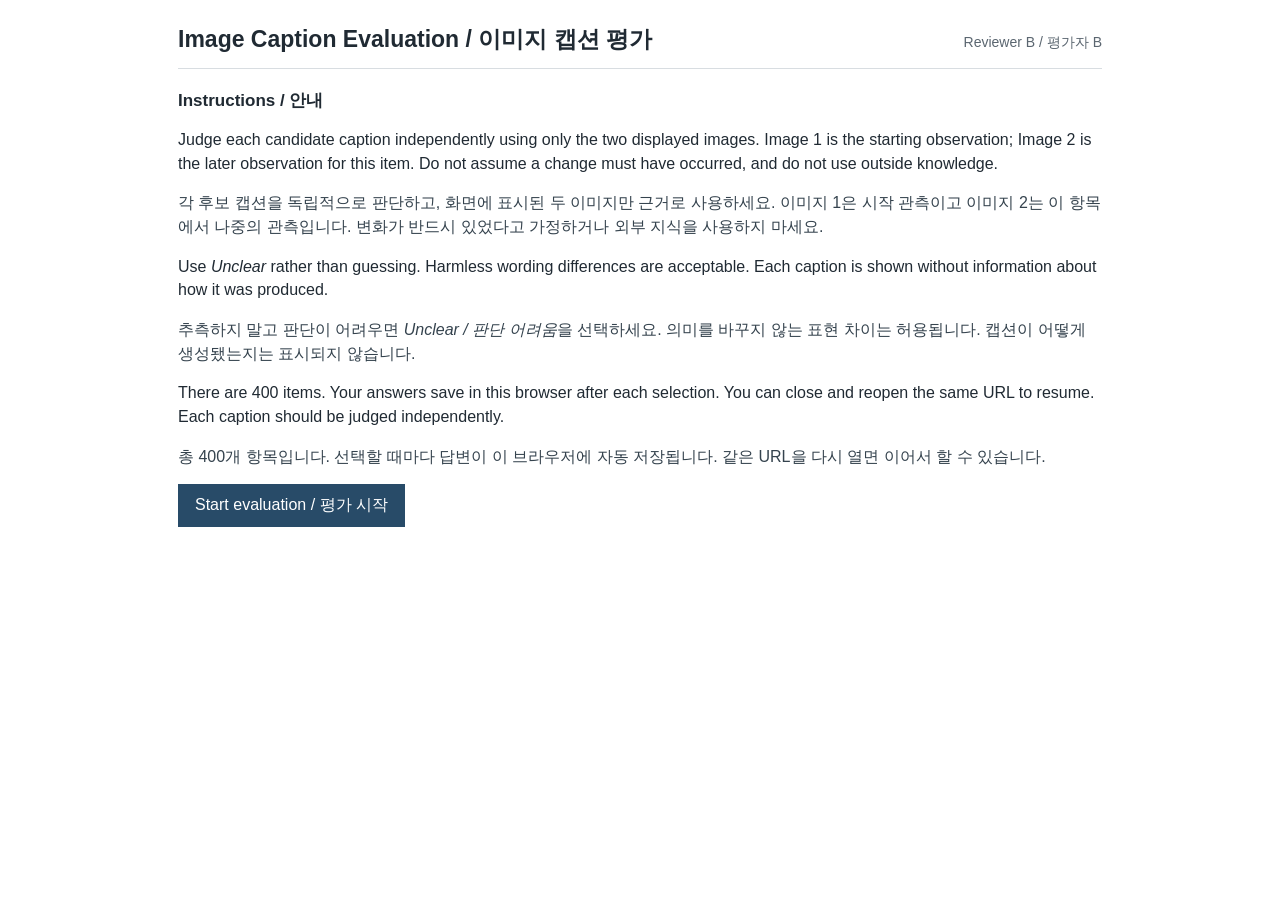
==== annotator_B_site/index.html @ b2f88b10 "Publish independent static image caption evaluation interfaces" ====
<!doctype html>
<html lang="en">
<head>
  <meta charset="utf-8">
  <meta name="viewport" content="width=device-width, initial-scale=1">
  <title>Image Caption Evaluation / 이미지 캡션 평가</title>
  <link rel="stylesheet" href="styles.css">
</head>
<body>
<main>
  <header><h1>Image Caption Evaluation <span lang="ko">/ 이미지 캡션 평가</span></h1><span id="annotator-code"></span></header>
  <section id="instructions">
    <h2>Instructions <span lang="ko">/ 안내</span></h2>
    <p>Judge each candidate caption independently using only the two displayed images. Image 1 is the starting observation; Image 2 is the later observation for this item. Do not assume a change must have occurred, and do not use outside knowledge.</p>
    <p lang="ko" class="ko">각 후보 캡션을 독립적으로 판단하고, 화면에 표시된 두 이미지만 근거로 사용하세요. 이미지 1은 시작 관측이고 이미지 2는 이 항목에서 나중의 관측입니다. 변화가 반드시 있었다고 가정하거나 외부 지식을 사용하지 마세요.</p>
    <p>Use <em>Unclear</em> rather than guessing. Harmless wording differences are acceptable. Each caption is shown without information about how it was produced.</p>
    <p lang="ko" class="ko">추측하지 말고 판단이 어려우면 <em>Unclear / 판단 어려움</em>을 선택하세요. 의미를 바꾸지 않는 표현 차이는 허용됩니다. 캡션이 어떻게 생성됐는지는 표시되지 않습니다.</p>
    <p>There are <span id="item-count"></span> items. Your answers save in this browser after each selection. You can close and reopen the same URL to resume. Each caption should be judged independently.</p>
    <p lang="ko" class="ko">총 <span id="item-count-ko"></span>개 항목입니다. 선택할 때마다 답변이 이 브라우저에 자동 저장됩니다. 같은 URL을 다시 열면 이어서 할 수 있습니다.</p>
    <button id="start" type="button">Start evaluation / 평가 시작</button>
  </section>
  <section id="annotation" hidden>
    <div class="progress-line"><strong id="position"></strong><span id="completed"></span></div>
    <progress id="progress" value="0" max="1"></progress>
    <div class="image-row">
      <figure><button class="image-open" type="button" data-image="1" aria-label="Enlarge Image 1 / 이미지 1 확대"><img id="image1" alt="Image 1"></button><figcaption>Image 1 / 이미지 1</figcaption></figure>
      <span class="arrow" aria-hidden="true">→</span>
      <figure><button class="image-open" type="button" data-image="2" aria-label="Enlarge Image 2 / 이미지 2 확대"><img id="image2" alt="Image 2"></button><figcaption>Image 2 / 이미지 2</figcaption></figure>
    </div>
    <div class="caption-line"><span>Candidate caption / 후보 캡션</span><p id="caption"></p></div>
    <form id="questions">
      <fieldset>
        <legend>Q1. Does the caption describe the visible change in the correct temporal direction from Image 1 to Image 2?</legend>
        <p lang="ko" class="ko question-ko">Q1. 캡션이 이미지 1에서 이미지 2로 보이는 변화를 올바른 시간 방향으로 설명합니까?</p>
        <p class="hint">Yes: supported temporal claim. No: contradicted direction or no-change claim despite visible change. Unclear: insufficient visual evidence.</p>
        <p lang="ko" class="hint ko">예: 시간 방향에 관한 설명이 이미지로 뒷받침됩니다. 아니요: 시간 방향이 이미지와 모순되거나, 의미 있는 변화가 보이는데 변화가 없다고 합니다. 판단 어려움: 이미지로 판단하기에 근거가 부족합니다.</p>
        <div class="options" id="q1-options"></div>
      </fieldset>
      <fieldset>
        <legend>Q2. Ignoring the temporal direction word itself, are the caption's concrete visual claims supported by the images?</legend>
        <p lang="ko" class="ko question-ko">Q2. 시간 방향을 나타내는 단어를 제외했을 때, 캡션의 구체적인 시각적 내용이 이미지로 뒷받침됩니까?</p>
        <p class="hint">Consider object, event target, location, spatial description, and stated quantity. Not applicable: no meaningful concrete claim beyond generic no-change.</p>
        <p lang="ko" class="hint ko">변화한 대상, 사건의 대상, 위치, 공간적 설명, 명시된 수량을 고려하세요. 해당 없음: 일반적인 무변화 표현 외에 의미 있는 구체적 내용이 없습니다.</p>
        <div class="options" id="q2-options"></div>
      </fieldset>
      <fieldset>
        <legend>Q3. Overall, is this caption supported by the visible change from Image 1 to Image 2?</legend>
        <p lang="ko" class="ko question-ko">Q3. 전반적으로 이 캡션이 이미지 1에서 이미지 2로 보이는 변화에 의해 뒷받침됩니까?</p>
        <p class="hint">Use the whole caption; exact wording is not required.</p>
        <p lang="ko" class="hint ko">캡션 전체를 판단하세요. 표현이 정확히 일치할 필요는 없습니다.</p>
        <div class="options" id="q3-options"></div>
      </fieldset>
    </form>
    <div class="actions"><button id="previous" type="button">Previous / 이전</button><button id="next" type="button">Save &amp; next / 저장 후 다음</button></div>
    <p id="message" role="status" aria-live="polite"></p>
    <div class="export"><button id="export-json" type="button" disabled>Export Results / 최종 결과 저장</button><button id="export-csv" type="button" disabled>Export CSV / CSV 저장</button><button id="export-progress" type="button">Export Current Progress / 현재 진행 저장</button><span>Final results unlock after every item is complete. <span lang="ko">모든 항목을 완료하면 최종 결과를 저장할 수 있습니다.</span></span></div>
  </section>
</main>
<dialog id="image-dialog"><button id="close-image" type="button" aria-label="Close enlarged image / 확대 이미지 닫기">Close / 닫기</button><img id="zoom-image" alt="Enlarged image"></dialog>
<script src="items.js"></script>
<script src="app.js"></script>
</body>
</html>
---- annotator_B_site/styles.css ----
:root { color-scheme: light; font-family: Arial, Helvetica, sans-serif; color: #202a33; background: #fff; }
* { box-sizing: border-box; }
body { margin: 0; }
main { max-width: 980px; margin: 0 auto; padding: 24px 28px 48px; }
header { display: flex; justify-content: space-between; align-items: baseline; border-bottom: 1px solid #d8dde1; margin-bottom: 20px; }
h1 { font-size: 23px; margin: 0 0 13px; }
h2 { font-size: 17px; margin: 0 0 12px; }
p { line-height: 1.48; }
.ko { color: #35434e; }
.question-ko { margin: 7px 0 0; font-weight: 600; }
.hint.ko { margin-top: 2px; }
#annotator-code, .hint, .export span { color: #5b6670; font-size: 14px; }
button { border: 1px solid #768797; background: #fff; color: #202a33; padding: 10px 16px; font: inherit; cursor: pointer; min-height: 40px; }
button:hover:not(:disabled) { background: #f2f5f7; }
button:disabled { opacity: .42; cursor: default; }
#start, #next { background: #284b68; border-color: #284b68; color: #fff; }
#start:hover, #next:hover { background: #213d54; }
.progress-line { display: flex; justify-content: space-between; font-size: 14px; margin: 8px 0; }
progress { width: 100%; height: 9px; accent-color: #284b68; }
.image-row { display: flex; justify-content: center; align-items: center; gap: 18px; margin: 23px 0 21px; }
figure { margin: 0; width: min(39vw, 310px); text-align: center; }
.image-open { display: block; width: 100%; padding: 0; border: 0; background: none; cursor: zoom-in; }
figure img { width: 100%; aspect-ratio: 1; display: block; object-fit: contain; border: 1px solid #aeb6bc; }
figcaption { margin-top: 6px; font-weight: 600; }
.arrow { font-size: 28px; color: #45525d; }
.caption-line { border-top: 1px solid #d8dde1; border-bottom: 1px solid #d8dde1; padding: 14px 0 12px; }
.caption-line span { font-size: 13px; font-weight: 700; color: #45525d; }
.caption-line p { font-size: 18px; margin: 7px 0 0; }
fieldset { border: 0; padding: 18px 0 17px; border-bottom: 1px solid #e1e5e8; margin: 0; }
legend { padding: 0; font-weight: 600; line-height: 1.4; }
.hint { margin: 6px 0 10px; }
.options { display: flex; gap: 18px; flex-wrap: wrap; }
.options label { display: inline-flex; align-items: center; gap: 5px; cursor: pointer; min-height: 36px; }
input[type=radio] { accent-color: #284b68; width: 18px; height: 18px; }
.actions { display: flex; gap: 12px; margin-top: 20px; }
#message { min-height: 23px; color: #6b3440; font-size: 14px; }
.export { display: flex; gap: 10px; align-items: center; flex-wrap: wrap; border-top: 1px solid #d8dde1; padding-top: 16px; }
#image-dialog { max-width: min(94vw, 720px); max-height: 96vh; padding: 14px; border: 1px solid #aeb6bc; }
#image-dialog::backdrop { background: rgba(0, 0, 0, .75); }
#close-image { display: block; margin-left: auto; margin-bottom: 10px; }
#zoom-image { display: block; width: min(82vw, 640px); max-height: 78vh; object-fit: contain; }
@media (max-width: 600px) {
  main { padding: 16px; }
  header { gap: 10px; }
  h1 { font-size: 20px; }
  .image-row { flex-direction: column; gap: 8px; }
  figure { width: min(82vw, 330px); }
  .arrow { transform: rotate(90deg); line-height: 1; }
  .options { gap: 10px 18px; }
  .actions, .export { justify-content: flex-start; }
}
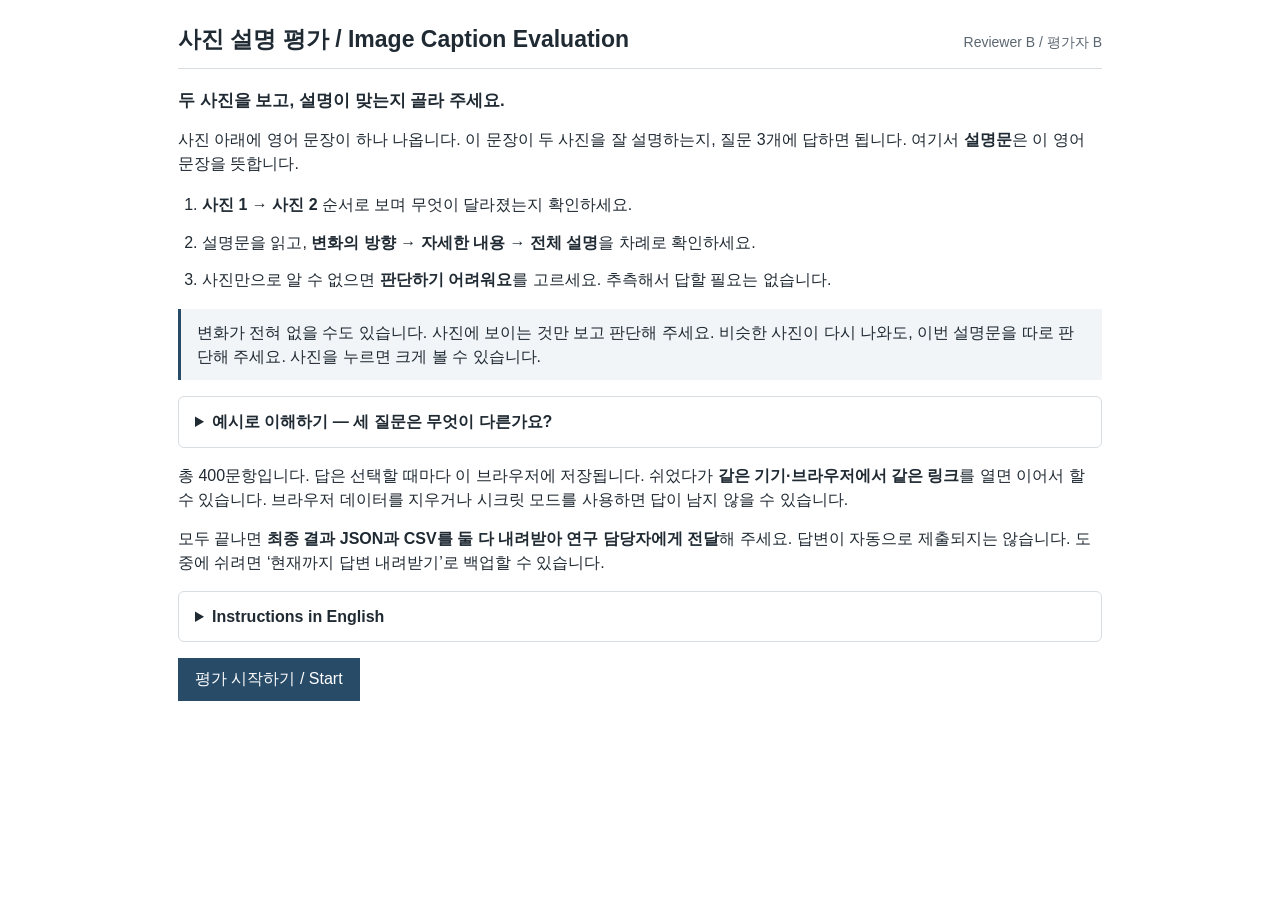
==== commit 6c9bc0ca: "Explain evaluation questions in plain Korean with neutral examples" ====
--- a/annotator_B_site/index.html
+++ b/annotator_B_site/index.html
@@ -1,63 +1,88 @@
 <!doctype html>
-<html lang="en">
+<html lang="ko">
 <head>
   <meta charset="utf-8">
   <meta name="viewport" content="width=device-width, initial-scale=1">
-  <title>Image Caption Evaluation / 이미지 캡션 평가</title>
-  <link rel="stylesheet" href="styles.css">
+  <title>사진 설명 평가 / Image Caption Evaluation</title>
+  <link rel="stylesheet" href="styles.css?v=plain-20261110">
 </head>
 <body>
 <main>
-  <header><h1>Image Caption Evaluation <span lang="ko">/ 이미지 캡션 평가</span></h1><span id="annotator-code"></span></header>
+  <header><h1>사진 설명 평가 <span lang="en">/ Image Caption Evaluation</span></h1><span id="annotator-code"></span></header>
   <section id="instructions">
-    <h2>Instructions <span lang="ko">/ 안내</span></h2>
-    <p>Judge each candidate caption independently using only the two displayed images. Image 1 is the starting observation; Image 2 is the later observation for this item. Do not assume a change must have occurred, and do not use outside knowledge.</p>
-    <p lang="ko" class="ko">각 후보 캡션을 독립적으로 판단하고, 화면에 표시된 두 이미지만 근거로 사용하세요. 이미지 1은 시작 관측이고 이미지 2는 이 항목에서 나중의 관측입니다. 변화가 반드시 있었다고 가정하거나 외부 지식을 사용하지 마세요.</p>
-    <p>Use <em>Unclear</em> rather than guessing. Harmless wording differences are acceptable. Each caption is shown without information about how it was produced.</p>
-    <p lang="ko" class="ko">추측하지 말고 판단이 어려우면 <em>Unclear / 판단 어려움</em>을 선택하세요. 의미를 바꾸지 않는 표현 차이는 허용됩니다. 캡션이 어떻게 생성됐는지는 표시되지 않습니다.</p>
-    <p>There are <span id="item-count"></span> items. Your answers save in this browser after each selection. You can close and reopen the same URL to resume. Each caption should be judged independently.</p>
-    <p lang="ko" class="ko">총 <span id="item-count-ko"></span>개 항목입니다. 선택할 때마다 답변이 이 브라우저에 자동 저장됩니다. 같은 URL을 다시 열면 이어서 할 수 있습니다.</p>
-    <button id="start" type="button">Start evaluation / 평가 시작</button>
+    <h2>두 사진을 보고, 설명이 맞는지 골라 주세요.</h2>
+    <p>사진 아래에 영어 문장이 하나 나옵니다. 이 문장이 두 사진을 잘 설명하는지, 질문 3개에 답하면 됩니다. 여기서 <strong>설명문</strong>은 이 영어 문장을 뜻합니다.</p>
+    <ol class="steps">
+      <li><strong>사진 1 → 사진 2</strong> 순서로 보며 무엇이 달라졌는지 확인하세요.</li>
+      <li>설명문을 읽고, <strong>변화의 방향 → 자세한 내용 → 전체 설명</strong>을 차례로 확인하세요.</li>
+      <li>사진만으로 알 수 없으면 <strong>판단하기 어려워요</strong>를 고르세요. 추측해서 답할 필요는 없습니다.</li>
+    </ol>
+    <p class="callout">변화가 전혀 없을 수도 있습니다. 사진에 보이는 것만 보고 판단해 주세요. 비슷한 사진이 다시 나와도, 이번 설명문을 따로 판단해 주세요. 사진을 누르면 크게 볼 수 있습니다.</p>
+    <details class="guide">
+      <summary>예시로 이해하기 — 세 질문은 무엇이 다른가요?</summary>
+      <p><strong>가상의 예시:</strong> 사진 1에는 빈 땅만 있고, 사진 2에는 오른쪽에 건물 하나가 생겼다고 생각해 보세요.</p>
+      <ul>
+        <li><strong>“오른쪽에 건물이 생겼다.”</strong><br>방향도, 대상과 위치도 맞습니다. → Q1 맞아요 / Q2 맞아요 / Q3 맞아요</li>
+        <li><strong>“오른쪽 건물이 사라졌다.”</strong><br>건물과 위치는 맞지만, ‘생겼다’를 ‘사라졌다’로 거꾸로 말했습니다. → Q1 아니에요 / Q2 맞아요 / Q3 아니에요</li>
+        <li><strong>“왼쪽에 건물이 생겼다.”</strong><br>‘생겼다’는 맞지만, 위치가 틀렸습니다. → Q1 맞아요 / Q2 아니에요 / Q3 아니에요</li>
+      </ul>
+      <p>두 사진에 변화가 없고 설명도 <strong>“아무 변화가 없다.”</strong>라면, Q1과 Q3은 ‘맞아요’입니다. 구체적인 대상이나 위치를 말하지 않았으므로 Q2는 ‘해당 없어요’입니다.</p>
+      <p>실제 사진이 작거나 흐려서 구분하기 어렵다면 ‘판단하기 어려워요’를 고르세요.</p>
+    </details>
+    <p>총 <span id="item-count-ko"></span>문항입니다. 답은 선택할 때마다 이 브라우저에 저장됩니다. 쉬었다가 <strong>같은 기기·브라우저에서 같은 링크</strong>를 열면 이어서 할 수 있습니다. 브라우저 데이터를 지우거나 시크릿 모드를 사용하면 답이 남지 않을 수 있습니다.</p>
+    <p>모두 끝나면 <strong>최종 결과 JSON과 CSV를 둘 다 내려받아 연구 담당자에게 전달</strong>해 주세요. 답변이 자동으로 제출되지는 않습니다. 도중에 쉬려면 ‘현재까지 답변 내려받기’로 백업할 수 있습니다.</p>
+    <details class="guide" lang="en">
+      <summary>Instructions in English</summary>
+      <p>Look at Image 1, then Image 2. Read the sentence below them and answer three questions: is the change direction right, are the stated details right, and is the whole sentence right?</p>
+      <p>Use only the two images. There may be no change. Choose Unclear when the images are not enough to decide. Judge each sentence separately, even if you have seen similar images before. Click an image to enlarge it.</p>
+      <p>Example: Image 1 is empty land; Image 2 has one new building on the right. “A building appeared on the right” is Yes for all three questions. “A building disappeared on the right” is No / Yes / No: the building and location are right, but the direction is wrong. “A building appeared on the left” is Yes / No / No: the direction is right, but the location is wrong.</p>
+      <p>If nothing changed and the sentence only says “Nothing has changed,” choose Yes / Not applicable / Yes. Small wording differences are fine if they do not change the meaning.</p>
+      <p>There are <span id="item-count"></span> items. Answers save in this browser. Reopen the same link on the same device and browser to resume. After finishing, download both JSON and CSV and send them to the coordinator. There is no automatic submission.</p>
+    </details>
+    <button id="start" type="button">평가 시작하기 / Start</button>
   </section>
   <section id="annotation" hidden>
     <div class="progress-line"><strong id="position"></strong><span id="completed"></span></div>
     <progress id="progress" value="0" max="1"></progress>
+    <p class="view-hint">사진 1 → 사진 2 순서로 비교하세요. 사진을 누르면 확대됩니다.<br><span lang="en">Compare Image 1 → Image 2. Click an image to enlarge it.</span></p>
     <div class="image-row">
-      <figure><button class="image-open" type="button" data-image="1" aria-label="Enlarge Image 1 / 이미지 1 확대"><img id="image1" alt="Image 1"></button><figcaption>Image 1 / 이미지 1</figcaption></figure>
+      <figure><button class="image-open" type="button" data-image="1" aria-label="사진 1 크게 보기 / Enlarge Image 1"><img id="image1" alt="사진 1 / Image 1"></button><figcaption>사진 1 / Image 1</figcaption></figure>
       <span class="arrow" aria-hidden="true">→</span>
-      <figure><button class="image-open" type="button" data-image="2" aria-label="Enlarge Image 2 / 이미지 2 확대"><img id="image2" alt="Image 2"></button><figcaption>Image 2 / 이미지 2</figcaption></figure>
+      <figure><button class="image-open" type="button" data-image="2" aria-label="사진 2 크게 보기 / Enlarge Image 2"><img id="image2" alt="사진 2 / Image 2"></button><figcaption>사진 2 / Image 2</figcaption></figure>
     </div>
-    <div class="caption-line"><span>Candidate caption / 후보 캡션</span><p id="caption"></p></div>
+    <div class="caption-line"><span>이 문장이 사진과 맞는지 확인하세요. / Sentence to check</span><p id="caption"></p></div>
+    <details class="guide">
+      <summary>세 질문을 쉽게 구분하는 방법</summary>
+      <p><strong>Q1은 방향:</strong> 생겼는지, 사라졌는지, 그대로인지 봅니다.<br><strong>Q2는 자세한 내용:</strong> 대상·위치·개수를 봅니다. 이때 ‘생겼다/사라졌다’만 반대인 것은 제외합니다.<br><strong>Q3은 문장 전체:</strong> 방향과 자세한 내용을 모두 포함해서 봅니다.</p>
+    </details>
     <form id="questions">
       <fieldset>
-        <legend>Q1. Does the caption describe the visible change in the correct temporal direction from Image 1 to Image 2?</legend>
-        <p lang="ko" class="ko question-ko">Q1. 캡션이 이미지 1에서 이미지 2로 보이는 변화를 올바른 시간 방향으로 설명합니까?</p>
-        <p class="hint">Yes: supported temporal claim. No: contradicted direction or no-change claim despite visible change. Unclear: insufficient visual evidence.</p>
-        <p lang="ko" class="hint ko">예: 시간 방향에 관한 설명이 이미지로 뒷받침됩니다. 아니요: 시간 방향이 이미지와 모순되거나, 의미 있는 변화가 보이는데 변화가 없다고 합니다. 판단 어려움: 이미지로 판단하기에 근거가 부족합니다.</p>
+        <legend>Q1. 사진 1 → 2로 볼 때, 변화의 방향이 맞나요?</legend>
+        <p class="hint">‘생겼다 / 사라졌다 / 변화가 없다’ 같은 말을 확인하세요. 예를 들어 새 건물이 생겼는데 ‘사라졌다’거나 ‘변화가 없다’고 하면 ‘아니에요’입니다. 변화가 없는데 ‘생겼다’고 해도 ‘아니에요’입니다.</p>
+        <details class="translation" lang="en"><summary>English</summary><p class="hint">Is the change direction right? Check words such as appeared, disappeared, or no change. Choose No if the direction is reversed, or if the sentence claims change when there is none (or no change when there is change).</p></details>
         <div class="options" id="q1-options"></div>
       </fieldset>
       <fieldset>
-        <legend>Q2. Ignoring the temporal direction word itself, are the caption's concrete visual claims supported by the images?</legend>
-        <p lang="ko" class="ko question-ko">Q2. 시간 방향을 나타내는 단어를 제외했을 때, 캡션의 구체적인 시각적 내용이 이미지로 뒷받침됩니까?</p>
-        <p class="hint">Consider object, event target, location, spatial description, and stated quantity. Not applicable: no meaningful concrete claim beyond generic no-change.</p>
-        <p lang="ko" class="hint ko">변화한 대상, 사건의 대상, 위치, 공간적 설명, 명시된 수량을 고려하세요. 해당 없음: 일반적인 무변화 표현 외에 의미 있는 구체적 내용이 없습니다.</p>
+        <legend>Q2. 문장에 나온 자세한 내용은 맞나요?</legend>
+        <p class="hint"><strong>이 질문에서는 ‘생겼다/사라졌다’만 거꾸로 말한 것은 제외하세요.</strong> 무엇을 말하는지(건물·도로 등), 어디에 있는지, 몇 개인지 등 자세한 내용이 사진과 맞는지 봅니다. 문장에 없는 위치나 개수까지 요구하지는 마세요.</p>
+        <p class="hint">‘아무 변화가 없다’처럼 구체적인 대상·위치 등의 설명이 없으면 <strong>해당 없어요</strong>를 고르세요. 설명은 있지만 사진에서 확인하기 어려우면 <strong>판단하기 어려워요</strong>입니다.</p>
+        <details class="translation" lang="en"><summary>English</summary><p class="hint">Are the stated details right, such as the object, location, spatial description, and number? Ignore a reversed direction word for this question. Do not require details the sentence never states. Choose Not applicable for a generic no-change sentence with no concrete details; choose Unclear when stated details cannot be checked.</p></details>
         <div class="options" id="q2-options"></div>
       </fieldset>
       <fieldset>
-        <legend>Q3. Overall, is this caption supported by the visible change from Image 1 to Image 2?</legend>
-        <p lang="ko" class="ko question-ko">Q3. 전반적으로 이 캡션이 이미지 1에서 이미지 2로 보이는 변화에 의해 뒷받침됩니까?</p>
-        <p class="hint">Use the whole caption; exact wording is not required.</p>
-        <p lang="ko" class="hint ko">캡션 전체를 판단하세요. 표현이 정확히 일치할 필요는 없습니다.</p>
+        <legend>Q3. 전체적으로, 이 문장은 두 사진에 맞는 설명인가요?</legend>
+        <p class="hint">이번에는 <strong>변화의 방향과 자세한 내용을 모두 포함</strong>해서 판단하세요. 사진과 분명히 다른 내용이 있으면 ‘아니에요’, 사진만으로 판단할 수 없으면 ‘판단하기 어려워요’입니다. 뜻이 같다면 표현이 조금 달라도 괜찮습니다.</p>
+        <details class="translation" lang="en"><summary>English</summary><p class="hint">Is the whole sentence right? Include both direction and details. Choose No for a clear mismatch, or Unclear if the images are not enough to decide. Small wording differences are fine when the meaning is the same.</p></details>
         <div class="options" id="q3-options"></div>
       </fieldset>
     </form>
-    <div class="actions"><button id="previous" type="button">Previous / 이전</button><button id="next" type="button">Save &amp; next / 저장 후 다음</button></div>
+    <div class="actions"><button id="previous" type="button">이전 / Previous</button><button id="next" type="button">저장 후 다음 / Save &amp; next</button></div>
     <p id="message" role="status" aria-live="polite"></p>
-    <div class="export"><button id="export-json" type="button" disabled>Export Results / 최종 결과 저장</button><button id="export-csv" type="button" disabled>Export CSV / CSV 저장</button><button id="export-progress" type="button">Export Current Progress / 현재 진행 저장</button><span>Final results unlock after every item is complete. <span lang="ko">모든 항목을 완료하면 최종 결과를 저장할 수 있습니다.</span></span></div>
+    <div class="export"><button id="export-json" type="button" disabled>최종 결과 JSON 내려받기 / JSON</button><button id="export-csv" type="button" disabled>최종 결과 CSV 내려받기 / CSV</button><button id="export-progress" type="button">현재까지 답변 내려받기 / Backup</button><span>400문항을 모두 답하면 최종 결과를 내려받을 수 있습니다. 연구 담당자에게 파일을 전달해 주세요. / Download both final files after completing all items and return them to the coordinator.</span></div>
   </section>
 </main>
-<dialog id="image-dialog"><button id="close-image" type="button" aria-label="Close enlarged image / 확대 이미지 닫기">Close / 닫기</button><img id="zoom-image" alt="Enlarged image"></dialog>
+<dialog id="image-dialog"><button id="close-image" type="button" aria-label="확대 사진 닫기 / Close enlarged image">닫기 / Close</button><img id="zoom-image" alt="확대한 사진 / Enlarged image"></dialog>
 <script src="items.js"></script>
-<script src="app.js"></script>
+<script src="app.js?v=plain-20261110"></script>
 </body>
 </html>
--- a/annotator_B_site/styles.css
+++ b/annotator_B_site/styles.css
@@ -29,6 +29,16 @@
 fieldset { border: 0; padding: 18px 0 17px; border-bottom: 1px solid #e1e5e8; margin: 0; }
 legend { padding: 0; font-weight: 600; line-height: 1.4; }
 .hint { margin: 6px 0 10px; }
+.steps { padding-left: 24px; line-height: 1.7; }
+.steps li, .guide li { margin: 10px 0; }
+.callout { padding: 12px 16px; background: #f1f5f8; border-left: 3px solid #284b68; }
+.guide { margin: 16px 0; padding: 12px 16px; border: 1px solid #d8dde1; border-radius: 6px; line-height: 1.6; }
+.guide summary { cursor: pointer; font-weight: 600; }
+.guide p:last-child { margin-bottom: 0; }
+.view-hint { text-align: center; font-size: 14px; color: #45525d; margin: 14px 0 0; }
+[lang=en].hint { font-size: 13px; }
+.translation { margin: 6px 0 10px; font-size: 13px; color: #5b6670; }
+.translation summary { cursor: pointer; }
 .options { display: flex; gap: 18px; flex-wrap: wrap; }
 .options label { display: inline-flex; align-items: center; gap: 5px; cursor: pointer; min-height: 36px; }
 input[type=radio] { accent-color: #284b68; width: 18px; height: 18px; }
